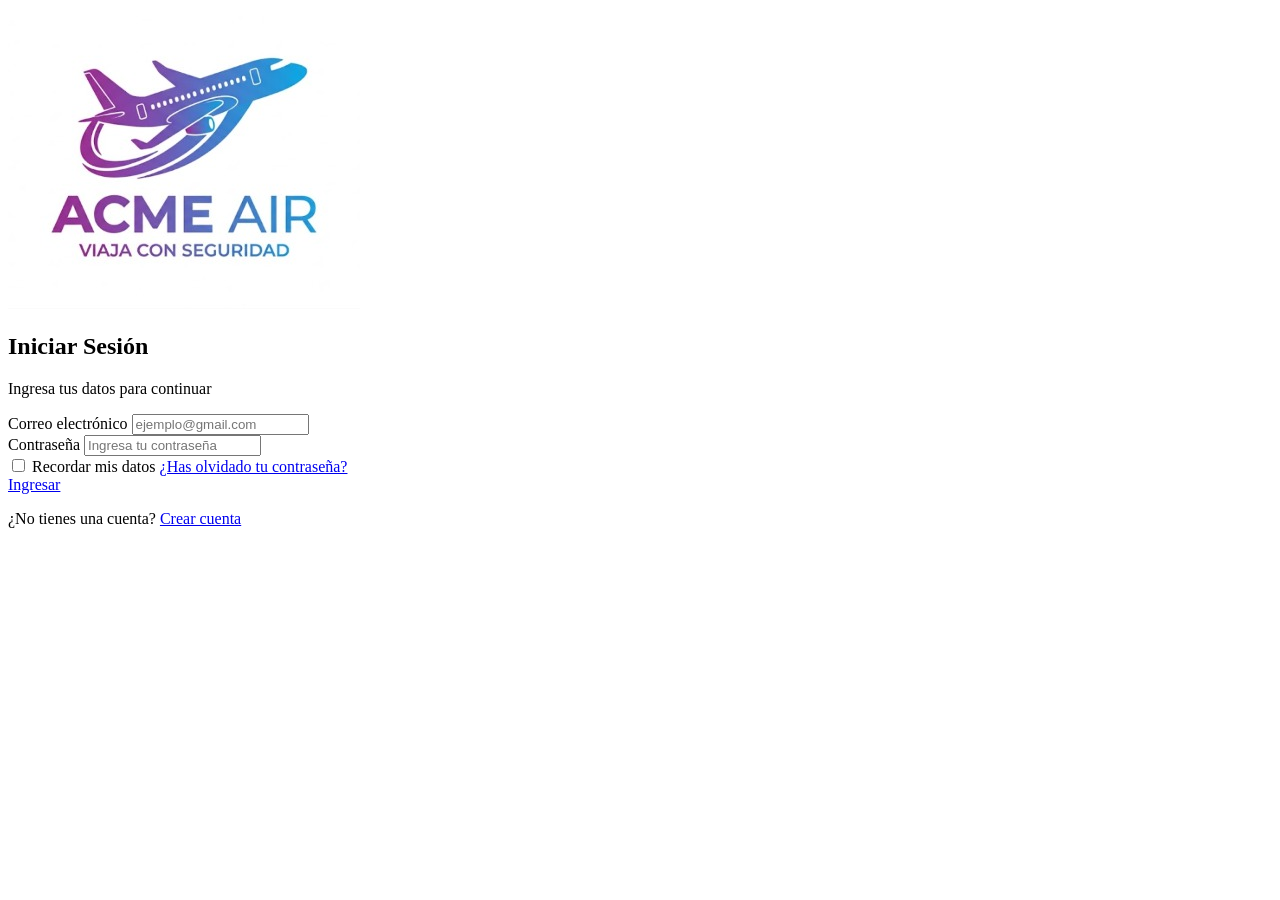
==== index.html @ 8b930a01 "Fix merge conflicts from main" ====
<!DOCTYPE html>
<html lang="en">
<head>
    <meta charset="UTF-8">
    <meta name="viewport" content="width=device-width, initial-scale=1.0">
    <title>Document</title>
</head>
<body>  
    <main class="contenedor">
        <section class="login-card">

            <div class="logo">
                <img src="img/icono.jpg">
            </div>

            <div class="login-header">
                <h2>Iniciar Sesión</h2>
                <p>Ingresa tus datos para continuar</p>
            </div>

            <form>

                <div class="campo">
                    <label for="correo">Correo electrónico</label>
                    <input type="email" id="correo" name="correo" placeholder="ejemplo@gmail.com" required>
                </div>

                <div class="campo">
                    <label for="password">Contraseña</label>
                    <input
                        type="password"
                        id="password"
                        name="password"
                        placeholder="Ingresa tu contraseña"
                        required
                    >
                </div>

                <div class="opciones">
                    <label>
                        <input type="checkbox" name="recordar">
                        Recordar mis datos
                    </label>

                    <a href="recuperar.html">
                        ¿Has olvidado tu contraseña?
                    </a>
                </div>

                <a href="menu.html" class="btn-primary">
                    Ingresar
                </a>

            </form>

            <p class="registro-link">
                ¿No tienes una cuenta?
                <a href="registro.html">Crear cuenta</a>
            </p>

        </section>
    </main>
</body>
</html>
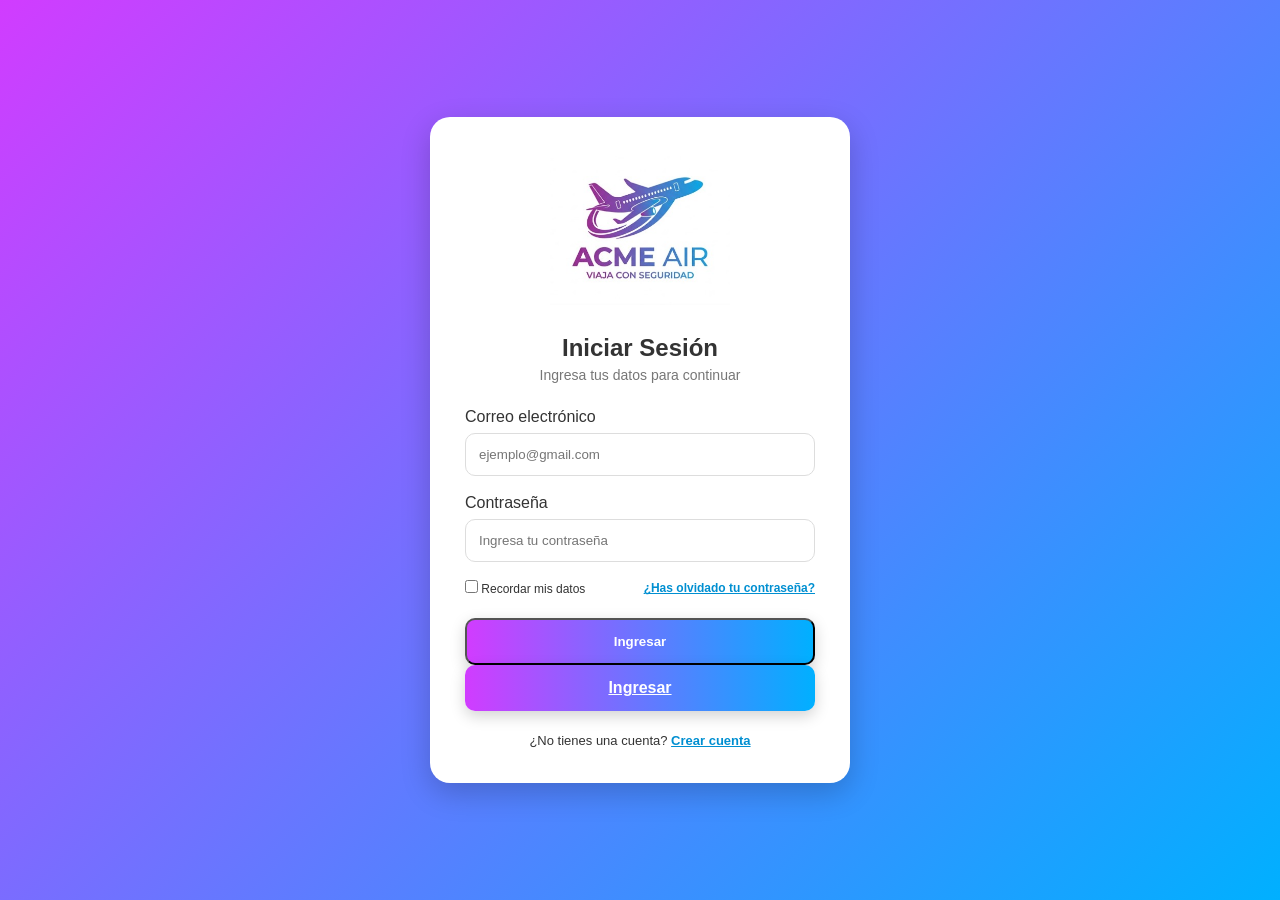
==== commit 20aa2b1f: "feat: arreglo de conflictos y cambios en el menu" ====
--- a/index.html
+++ b/index.html
@@ -1,11 +1,17 @@
 <!DOCTYPE html>
-<html lang="en">
+<html lang="es">
 <head>
     <meta charset="UTF-8">
     <meta name="viewport" content="width=device-width, initial-scale=1.0">
-    <title>Document</title>
+    <title>ACME AIR - Iniciar Sesión</title>
+    <link rel="icon" href="img/icono.jpg" sizes="96x96">
+
+    <link rel="stylesheet" href="css/style.css">
+    <link rel="stylesheet" href="css/forms.css">
+    <link rel="stylesheet" href="css/layout.css">
+    <link rel="stylesheet" href="css/responsive.css">
 </head>
-<body>  
+<body>
     <main class="contenedor">
         <section class="login-card">
 
@@ -47,10 +53,13 @@
                     </a>
                 </div>
 
+                <button href="menu.html" class="btn-primary">
+                    Ingresar
+                </button>
+
                 <a href="menu.html" class="btn-primary">
                     Ingresar
                 </a>
-
             </form>
 
             <p class="registro-link">
--- a/css/style.css
+++ b/css/style.css
@@ -0,0 +1,165 @@
+:root {
+    --rosa: #d13cff;
+    --azul: #00b0ff;
+    --blanco: #ffffff;
+    --gris: #f4f4f4;
+    --texto: #333333;
+}
+
+* {
+    box-sizing: border-box;
+    margin: 0;
+    padding: 0;
+    box-sizing: border-box;
+    font-family: 'Segoe UI', Tahoma, Geneva, Verdana, sans-serif;
+}
+
+body {
+    margin: 0;
+    font-family: 'Poppins', sans-serif;
+    background: linear-gradient(135deg, var(--rosa), var(--azul));
+    min-height: 100vh;
+    color: var(--texto);
+}
+
+.contenedor {
+    min-height: 100vh;
+    display: flex;
+    justify-content: center;
+    align-items: center;
+    padding: 20px;
+}
+
+.login-card {
+    width: 100%;
+    max-width: 430px;
+    background: var(--blanco);
+    padding: 35px;
+    border-radius: 20px;
+    box-shadow: 0 10px 30px rgba(0, 0, 0, 0.20);
+}
+
+.logo {
+    text-align: center;
+    margin-bottom: 25px;
+}
+
+.logo img {
+    width: 180px;
+    height: auto;
+    object-fit: contain;
+}
+
+.login-header {
+    text-align: center;
+    margin-bottom: 25px;
+}
+
+.login-header h2 {
+    margin: 0;
+    font-size: 24px;
+}
+
+.login-header p {
+    margin: 5px 0 0;
+    color: #777;
+    font-size: 14px;
+}
+
+.campo {
+    margin-bottom: 18px;
+}
+
+.campo label {
+    display: block;
+    margin-bottom: 7px;
+    font-weight: 500;
+}
+
+.campo input {
+    width: 100%;
+    padding: 13px;
+    border: 1px solid #ddd;
+    border-radius: 10px;
+    font-family: inherit;
+    outline: none;
+    transition: 0.3s;
+}
+
+.campo input:focus {
+    border-color: var(--azul);
+    box-shadow: 0 0 0 3px rgba(0, 176, 255, 0.15);
+}
+
+.opciones {
+    display: flex;
+    justify-content: space-between;
+    align-items: center;
+    gap: 10px;
+    margin-bottom: 22px;
+    font-size: 12px;
+}
+
+.opciones a,
+.registro-link a {
+    color: #008fd1;
+    font-weight: 600;
+}
+
+.opciones a:hover,
+.registro-link a:hover {
+    text-decoration: underline;
+}
+
+.btn-primary {
+    display: block;
+    width: 100%;
+    padding: 14px;
+    border-radius: 10px;
+    background: linear-gradient(90deg, var(--rosa), var(--azul));
+    color: white;
+    text-align: center;
+    font-weight: 600;
+    box-shadow: 0 5px 15px rgba(0, 0, 0, 0.18);
+    transition: 0.3s;
+}
+
+.btn-primary:hover {
+    transform: scale(1.02);
+}
+
+.registro-link {
+    text-align: center;
+    margin: 22px 0 0;
+    font-size: 13px;
+}
+.login-texto {
+    text-align: center;
+    padding: 24px 20px 10px 20px;
+}
+
+.login-texto h2 {
+    color: var(--texto);
+    font-size: 1.6rem;
+    font-weight: 700;
+    margin-bottom: 6px;
+}
+
+.login-texto h3 {
+    color: #555555;
+    font-size: 1.1rem;
+    font-weight: 500;
+    margin-bottom: 12px;
+}
+
+.logout-link {
+    color: #888888;
+    font-size: 0.95rem;
+    text-decoration: underline;
+    display: inline-block;
+    transition: color 0.2s ease;
+}
+
+.logout-link:hover {
+    color: #d6006e;
+}
--- a/css/forms.css
+++ b/css/forms.css
@@ -0,0 +1,117 @@
+.campo {
+    margin-bottom: 18px;
+}
+
+.campo label {
+    display: block;
+    margin-bottom: 7px;
+    font-weight: 500;
+}
+
+.campo input {
+    width: 100%;
+    padding: 13px;
+    border: 1px solid #ddd;
+    border-radius: 10px;
+    font-family: inherit;
+    outline: none;
+    transition: 0.3s;
+}
+
+.campo input:focus {
+    border-color: var(--azul);
+    box-shadow: 0 0 0 3px rgba(0, 176, 255, 0.15);
+}
+
+.opciones {
+    display: flex;
+    justify-content: space-between;
+    align-items: center;
+    gap: 10px;
+    margin-bottom: 22px;
+    font-size: 12px;
+}
+
+.opciones a,
+.registro-link a {
+    color: #008fd1;
+    font-weight: 600;
+}
+
+.opciones a:hover,
+.registro-link a:hover {
+    text-decoration: underline;
+}
+
+.btn-primary {
+    display: block;
+    width: 100%;
+    padding: 14px;
+    border-radius: 10px;
+    background: linear-gradient(90deg, var(--rosa), var(--azul));
+    color: white;
+    text-align: center;
+    font-weight: 600;
+    box-shadow: 0 5px 15px rgba(0, 0, 0, 0.18);
+    transition: 0.3s;
+}
+
+.btn-primary:hover {
+    transform: scale(1.02);
+}
+
+.registro-link {
+    text-align: center;
+    margin: 22px 0 0;
+    font-size: 13px;
+}
+
+
+.menu-grid {
+    display: flex;
+    flex-direction: column;
+    gap: 16px;
+    padding: 10px 24px 30px 24px;
+}
+
+.menu-item {
+    display: flex;
+    align-items: center;
+    justify-content: space-between;
+    background-color: #ffffff;
+    border: 1px solid #e2e8f0;
+    border-radius: 12px;
+    padding: 24px 35px;
+    text-decoration: none;
+    box-shadow: 0 4px 10px rgba(0, 0, 0, 0.05);
+    transition: transform 0.2s ease, box-shadow 0.2s ease;
+}
+
+.menu-item:hover {
+    transform: translateY(-2px);
+    box-shadow: 0 6px 14px rgba(0, 0, 0, 0.1);
+}
+
+.menu-item-info { 
+    display: flex;
+    align-items: center;
+    gap: 16px;
+}
+
+.icono-opcion {
+    width: 60px;
+    height: 35px;
+    object-fit: contain;
+}
+
+.menu-item-info span {
+    color: #444444;
+    font-size: 1rem;
+    font-weight: 600;
+}
+
+.flecha {
+    color: #777777;
+    font-size: 1.3rem;
+    font-weight: bold;
+}
--- a/css/layout.css
+++ b/css/layout.css
@@ -0,0 +1,56 @@
+.contenedor {
+    min-height: 100vh;
+    display: flex;
+    justify-content: center;
+    align-items: center;
+    padding: 20px;
+}
+
+.login-card {
+    width: 100%;
+    max-width: 430px;
+    background: var(--blanco);
+    padding: 35px;
+    border-radius: 20px;
+    box-shadow: 0 10px 30px rgba(0, 0, 0, 0.20);
+    box-sizing: border-box;
+}
+
+.logo {
+    text-align: center;
+    margin-bottom: 25px;
+}
+
+.logo img {
+    width: 180px;
+    height: auto;
+    object-fit: contain;
+}
+
+.login-header {
+    text-align: center;
+    margin-bottom: 25px;
+}
+
+.login-header h2 {
+    margin: 0;
+    font-size: 24px;
+}
+
+.login-header p {
+    margin: 5px 0 0;
+    color: #777;
+    font-size: 14px;
+}
+
+.logo--menu {
+    width: 100%;
+    line-height: 0; /*Elimina espacio blanco por defecto del div*/
+}
+
+.logo--menu img {
+    width: 100%;
+    height: auto;
+    display: block;
+    object-fit: cover;
+}
--- a/css/responsive.css
+++ b/css/responsive.css
@@ -0,0 +1,91 @@
+/*Dispositivos pequeños (320px)*/
+@media (max-width: 380px) {
+    .card {
+        padding: 20px 15px;
+    }
+
+    .opciones {
+        flex-direction: column;
+        align-items: flex-start;
+        gap: 10px;
+    }
+
+    .contenedor {
+        padding: 10px 8px;
+    }
+
+    .login-card {
+        max-width: 290px;
+        border-radius: 12px;
+    }
+
+    .login-texto h2 {
+        font-size: 1.2rem;
+    }
+
+    .login-texto h3 {
+        font-size: 0.9rem;
+    }
+
+    .menu-grid {
+        gap: 10px;
+        padding: 8px 12px 18px;
+    }
+
+    .menu-item {
+        padding: 10px 12px;
+    }
+
+    .icono-opcion {
+        width: 28px;
+        height: 28px;
+    }
+}
+
+/*Tablet (768px - 1024px)*/
+@media (min-width: 768px) {
+    .contenedor {
+        padding: 40px;
+    }
+
+    .card {
+        max-width: 480px; /*Incremento suave de área centrada*/
+    }
+
+    .login-card {
+        max-width: 380px;
+    }
+
+    .login-texto {
+        padding: 20px 16px 10px;
+    }
+
+    .login-texto h2 {
+        font-size: 1.4rem;
+    }
+
+    .login-texto h3 {
+        font-size: 1rem;
+    }
+
+    .menu-grid {
+        gap: 12px;
+        padding: 10px 18px 24px;
+    }
+
+    .menu-item {
+        padding: 12px 14px;
+    }
+}
+
+/*(1024px en adelante)*/
+@media (min-width: 1024px) {
+    .contenedor {
+        padding: 0 80px;
+        min-height: 100vh;
+    }
+
+    .login-card {
+        max-width: 420px;
+    }
+}
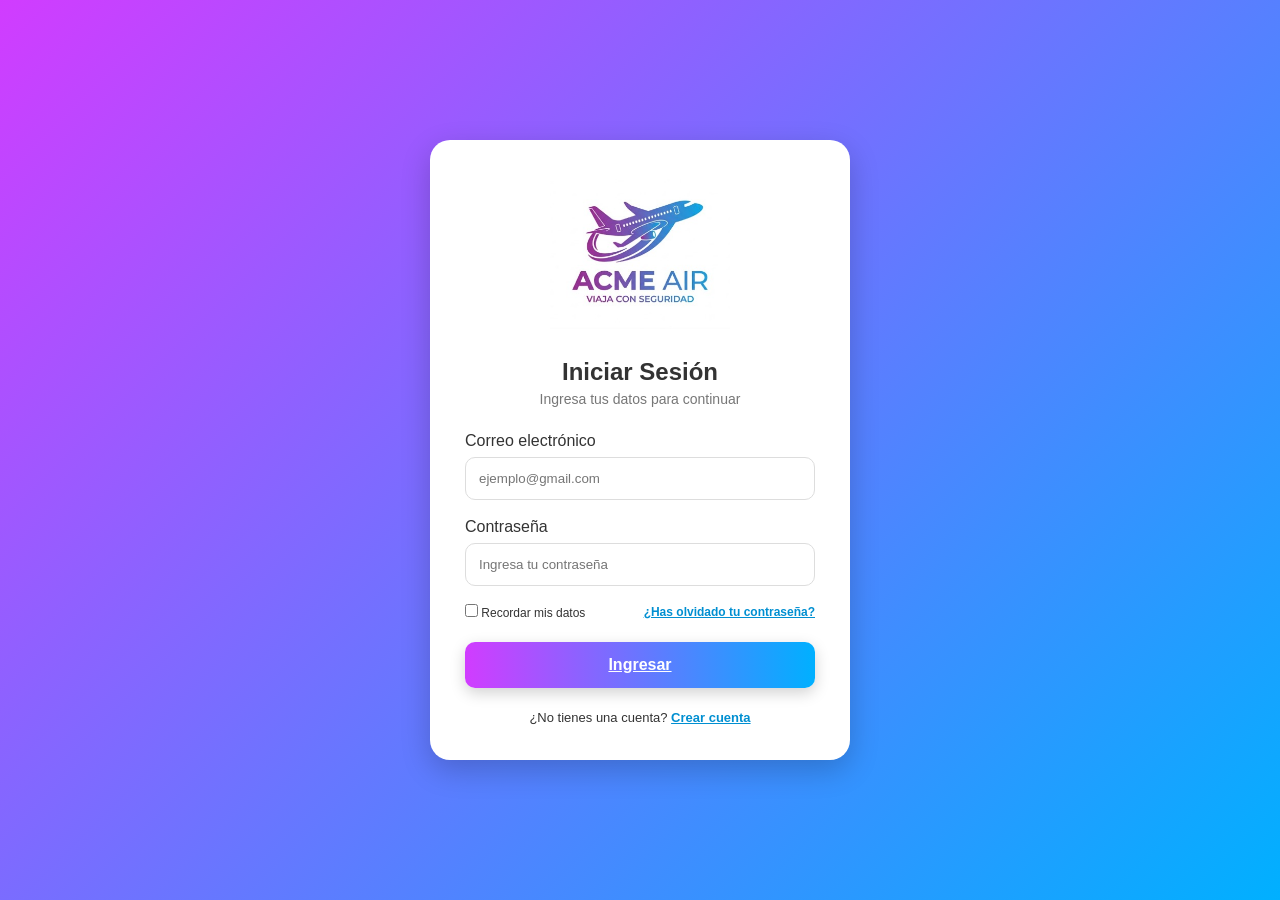
==== commit 5c534d37: "feat: cambios en el hipervinculo "regresar" en index" ====
--- a/index.html
+++ b/index.html
@@ -52,11 +52,7 @@
                         ¿Has olvidado tu contraseña?
                     </a>
                 </div>
-
-                <button href="menu.html" class="btn-primary">
-                    Ingresar
-                </button>
-
+                
                 <a href="menu.html" class="btn-primary">
                     Ingresar
                 </a>
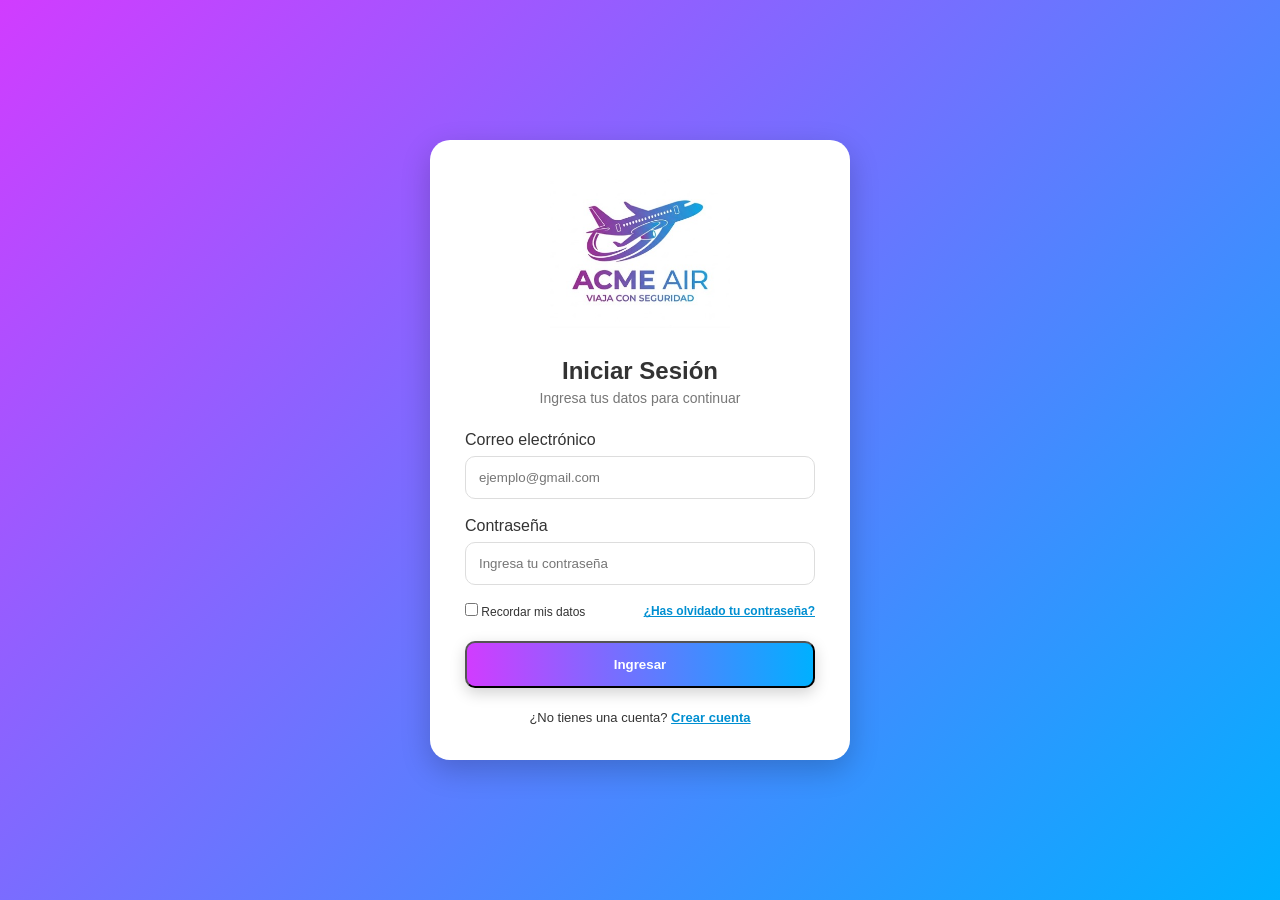
==== commit 57e58cf6: "feat: correcion de login" ====
--- a/index.html
+++ b/index.html
@@ -5,10 +5,11 @@
     <meta name="viewport" content="width=device-width, initial-scale=1.0">
     <title>ACME AIR - Iniciar Sesión</title>
     <link rel="icon" href="img/icono.jpg" sizes="96x96">
+    <title>Iniciar sesion</title>
 
     <link rel="stylesheet" href="css/style.css">
+    <link rel="stylesheet" href="css/layout.css">
     <link rel="stylesheet" href="css/forms.css">
-    <link rel="stylesheet" href="css/layout.css">
     <link rel="stylesheet" href="css/responsive.css">
 </head>
 <body>
@@ -24,7 +25,7 @@
                 <p>Ingresa tus datos para continuar</p>
             </div>
 
-            <form>
+            <form action="menu.html" method="get">
 
                 <div class="campo">
                     <label for="correo">Correo electrónico</label>
@@ -53,9 +54,9 @@
                     </a>
                 </div>
                 
-                <a href="menu.html" class="btn-primary">
+                <button type="submit" href="menu.html" class="btn-primary">
                     Ingresar
-                </a>
+                </button>
             </form>
 
             <p class="registro-link">
--- a/css/layout.css
+++ b/css/layout.css
@@ -44,13 +44,19 @@
 }
 
 .logo--menu {
-    width: 100%;
-    line-height: 0; /*Elimina espacio blanco por defecto del div*/
+    width: calc(100% + 40px); /*Ajusta los 40px según el padding de tu tarjeta*/
+    margin-top: -13px;        /*Sube la imagen al borde superior*/
+    margin-left: -20px;       /*Hacia la izquierda*/
+    margin-right: -20px;      /*Hacia la derecha*/
+    line-height: 0;
+    overflow: hidden;         /*Bordes redondeados arriba*/
+    border-top-left-radius: inherit;
+    border-top-right-radius: inherit;
 }
 
 .logo--menu img {
     width: 100%;
-    height: auto;
+    height: 80px;
     display: block;
     object-fit: cover;
 }
--- a/css/forms.css
+++ b/css/forms.css
@@ -70,7 +70,7 @@
 .menu-grid {
     display: flex;
     flex-direction: column;
-    gap: 16px;
+    gap: 20px;
     padding: 10px 24px 30px 24px;
 }
 
@@ -100,8 +100,13 @@
 
 .icono-opcion {
     width: 60px;
-    height: 35px;
+    height: auto;
     object-fit: contain;
+}
+
+.icon--misvuelos{
+    width: 49px;
+    height: auto;
 }
 
 .menu-item-info span {
@@ -112,6 +117,6 @@
 
 .flecha {
     color: #777777;
-    font-size: 1.3rem;
+    font-size: 1.7rem;
     font-weight: bold;
 }
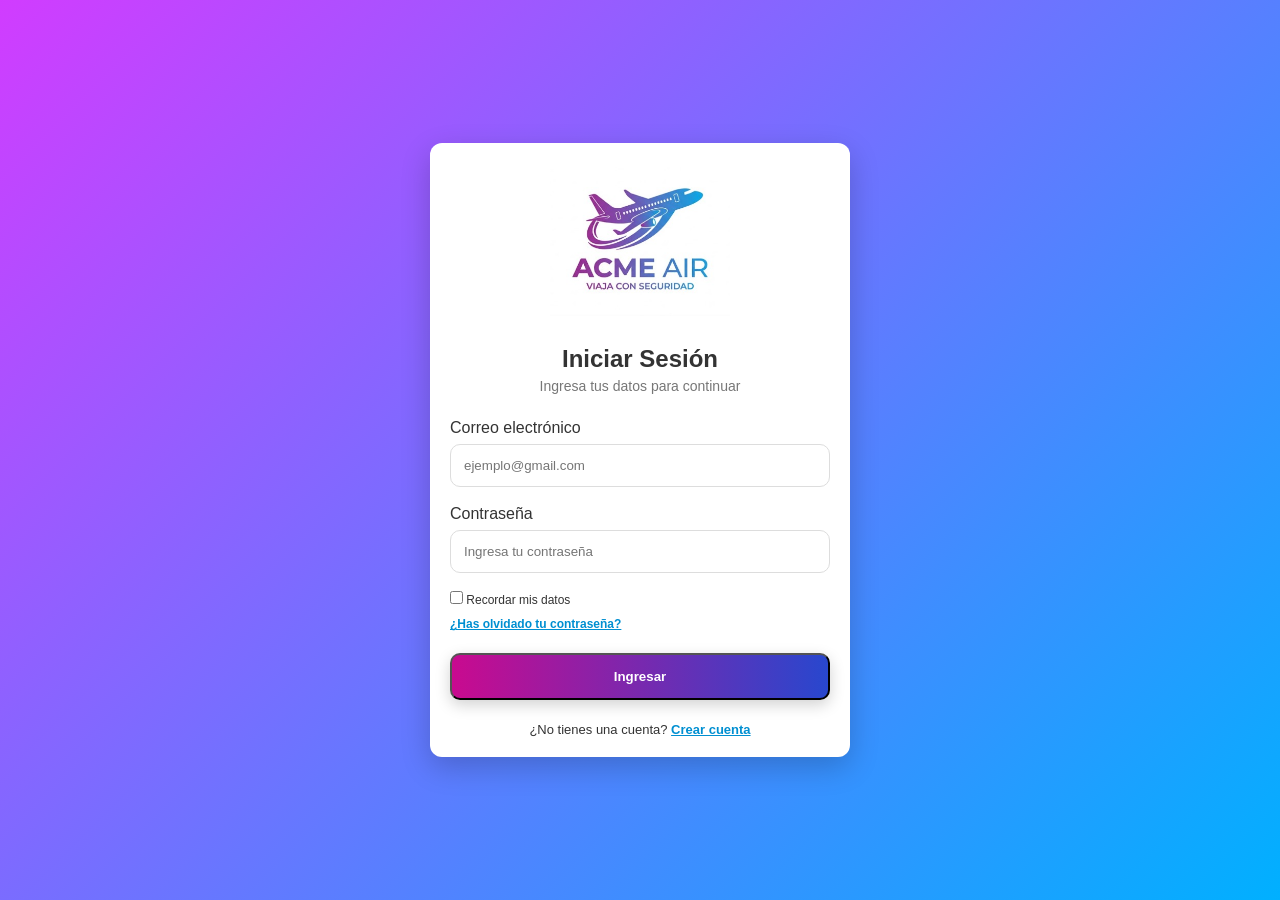
==== commit d9f60c22: "feat: cambios finales" ====
--- a/index.html
+++ b/index.html
@@ -14,7 +14,7 @@
 </head>
 <body>
     <main class="contenedor">
-        <section class="login-card">
+        <section class="login-card vuelos-card">
 
             <div class="logo">
                 <img src="img/icono.jpg">
--- a/css/style.css
+++ b/css/style.css
@@ -5,7 +5,6 @@
     --gris: #f4f4f4;
     --texto: #333333;
 }
-
 * {
     box-sizing: border-box;
     margin: 0;
@@ -66,73 +65,6 @@
     font-size: 14px;
 }
 
-.campo {
-    margin-bottom: 18px;
-}
-
-.campo label {
-    display: block;
-    margin-bottom: 7px;
-    font-weight: 500;
-}
-
-.campo input {
-    width: 100%;
-    padding: 13px;
-    border: 1px solid #ddd;
-    border-radius: 10px;
-    font-family: inherit;
-    outline: none;
-    transition: 0.3s;
-}
-
-.campo input:focus {
-    border-color: var(--azul);
-    box-shadow: 0 0 0 3px rgba(0, 176, 255, 0.15);
-}
-
-.opciones {
-    display: flex;
-    justify-content: space-between;
-    align-items: center;
-    gap: 10px;
-    margin-bottom: 22px;
-    font-size: 12px;
-}
-
-.opciones a,
-.registro-link a {
-    color: #008fd1;
-    font-weight: 600;
-}
-
-.opciones a:hover,
-.registro-link a:hover {
-    text-decoration: underline;
-}
-
-.btn-primary {
-    display: block;
-    width: 100%;
-    padding: 14px;
-    border-radius: 10px;
-    background: linear-gradient(90deg, var(--rosa), var(--azul));
-    color: white;
-    text-align: center;
-    font-weight: 600;
-    box-shadow: 0 5px 15px rgba(0, 0, 0, 0.18);
-    transition: 0.3s;
-}
-
-.btn-primary:hover {
-    transform: scale(1.02);
-}
-
-.registro-link {
-    text-align: center;
-    margin: 22px 0 0;
-    font-size: 13px;
-}
 .login-texto {
     text-align: center;
     padding: 24px 20px 10px 20px;
@@ -162,4 +94,25 @@
 
 .logout-link:hover {
     color: #d6006e;
+}
+
+/*mis viajes*/
+.mv-horario,
+.mv-detalle{
+    font-size:.75rem;
+    color:#777;
+}
+
+.mv-horario strong{
+    font-size:.85rem;
+    font-weight:500;
+    color:#555;
+}
+
+.mv-estado{
+    margin:0;
+    font-size:1.05rem;
+    font-weight:700;
+    text-transform:uppercase;
+    color:#777;
 }
--- a/css/layout.css
+++ b/css/layout.css
@@ -14,6 +14,20 @@
     border-radius: 20px;
     box-shadow: 0 10px 30px rgba(0, 0, 0, 0.20);
     box-sizing: border-box;
+}
+
+.card--contraseña {
+    background-color: #ffffff;
+    border-radius: 20px;
+    padding: 0 30px 40px 30px; 
+    width: 100%;
+    max-width: 380px;
+    min-height: 560px;   /*Ajusta verticalmente*/      
+    box-shadow: 0 10px 25px rgba(0, 0, 0, 0.15);
+    display: flex;
+    flex-direction: column;
+    box-sizing: border-box;
+    overflow: hidden;
 }
 
 .logo {
@@ -56,7 +70,167 @@
 
 .logo--menu img {
     width: 100%;
-    height: 80px;
+    height: auto;
+    max-height: 120px;
     display: block;
     object-fit: cover;
+}
+
+
+.usuario-header{
+    display:flex;
+    align-items:center;
+    gap:12px;
+    padding:14px 0;
+    border-bottom:1px solid #e5e5e5;
+}
+.usuario-avatar{
+    width:44px;
+    height:44px;
+    border-radius:50%;
+    object-fit:cover
+}
+
+.usuario-header h2{
+    font-size:1.2rem;
+    color:var(--texto);
+    line-height:1.2
+}
+
+.usuario-header .logout-link{
+    font-size:.85rem;
+    color:#444
+}
+
+.vuelos-titulo{
+    text-align:center;
+    margin:22px 0 14px
+}
+
+.vuelos-titulo h3{
+    font-size:1.1rem;
+    font-weight:600;
+    color:var(--texto)
+}
+.title--check-in h3{
+    font-size: 1.5rem;
+    
+}
+
+.vuelos-resumen{
+    margin-bottom:16px;
+    font-size:.9rem;
+    color:#555
+}
+
+.lista-vuelos{
+    list-style:none;
+    display:grid;
+    gap:16px;
+    margin-bottom:24px
+}
+
+.vuelo-item{
+    display:flex;
+    align-items:center;
+    gap:12px;
+    padding:14px;
+    background:var(--blanco);
+    border:1px solid #e2e2e2;
+    border-radius:10px;
+    box-shadow:0 4px 10px rgba(0,0,0,.12);
+}
+.vuelo-icono{width:34px;
+    height:auto;
+    object-fit:contain
+}
+
+.vuelo-horario{
+    flex:1;
+    display:flex;
+    flex-direction:column;
+    font-size:.75rem;
+    color:#777
+}
+
+.vuelo-horario strong{
+    font-size:.85rem;
+    font-weight:500;
+    color:#555
+}
+
+.vuelo-detalle{
+    text-align:right;
+    font-size:.75rem;
+    color:#777
+}
+
+.vuelo-precio{
+    margin:2px 0 0;
+    font-size:1.15rem;
+    font-weight:700;
+    color:#777
+}
+
+.vuelo-precio small{font-size:.8rem;
+    font-weight:500
+}
+
+.login-card.vuelos-card{
+    max-width: 420px;
+}
+
+/*mis vuelos*/
+.mv-lista{
+    list-style:none;
+    display:flex;
+    flex-direction:column;
+    gap:16px;
+    margin:0 0 24px;
+    padding:0;
+}
+
+.mv-vuelo{
+    display:grid;
+    grid-template-columns:auto 1fr auto;
+    align-items:center;
+    gap:12px;
+    width:100%;
+    padding:14px;
+    background:#ffffff;
+    border:1px solid #e2e2e2;
+    border-radius:10px;
+    box-shadow:0 4px 10px rgba(0,0,0,.18);
+}
+
+.mv-icono{
+    width:40px;
+    height:auto;
+    object-fit:contain;
+}
+
+.mv-horario,
+.mv-detalle{
+    display:flex;
+    flex-direction:column;
+    gap:4px;
+}
+
+.mv-detalle{
+    text-align:right;
+}
+
+.check-item {
+    align-items:center;
+    gap:12px;
+    padding:14px;
+    background:var(--blanco);
+    border:1px solid #e2e2e2;
+    border-radius:10px;
+    box-shadow:0 4px 10px rgba(0,0,0,.12);
+}
+
+.check-item h3 {
+    text-align: center;
+
 }
--- a/css/forms.css
+++ b/css/forms.css
@@ -8,7 +8,7 @@
     font-weight: 500;
 }
 
-.campo input {
+.campo input:not([type="checkbox"]) {
     width: 100%;
     padding: 13px;
     border: 1px solid #ddd;
@@ -18,6 +18,19 @@
     transition: 0.3s;
 }
 
+.campo input:not([type="checkbox"]):focus {
+    border-color: var(--dorado);
+    box-shadow: 0 0 0 3px rgba(212, 175, 55, 0.15);
+}
+
+.campo input[type="checkbox"] {
+    width: auto;
+    padding: 0;
+    margin: 0 6px 0 0;
+    accent-color: var(--dorado);
+    cursor: pointer;
+}
+
 .campo input:focus {
     border-color: var(--azul);
     box-shadow: 0 0 0 3px rgba(0, 176, 255, 0.15);
@@ -48,12 +61,14 @@
     width: 100%;
     padding: 14px;
     border-radius: 10px;
-    background: linear-gradient(90deg, var(--rosa), var(--azul));
+    background: linear-gradient(90deg, #C90A8F, #2847CE);
     color: white;
     text-align: center;
     font-weight: 600;
     box-shadow: 0 5px 15px rgba(0, 0, 0, 0.18);
     transition: 0.3s;
+    cursor: pointer;
+
 }
 
 .btn-primary:hover {
@@ -66,12 +81,10 @@
     font-size: 13px;
 }
 
-
 .menu-grid {
     display: flex;
     flex-direction: column;
     gap: 20px;
-    padding: 10px 24px 30px 24px;
 }
 
 .menu-item {
@@ -79,12 +92,12 @@
     align-items: center;
     justify-content: space-between;
     background-color: #ffffff;
-    border: 1px solid #e2e8f0;
+    border: 1px solid #b1b4b8;
     border-radius: 12px;
-    padding: 24px 35px;
     text-decoration: none;
     box-shadow: 0 4px 10px rgba(0, 0, 0, 0.05);
     transition: transform 0.2s ease, box-shadow 0.2s ease;
+    margin-bottom: 7px;
 }
 
 .menu-item:hover {
@@ -95,7 +108,7 @@
 .menu-item-info { 
     display: flex;
     align-items: center;
-    gap: 16px;
+    gap: 20px;
 }
 
 .icono-opcion {
@@ -119,4 +132,213 @@
     color: #777777;
     font-size: 1.7rem;
     font-weight: bold;
+}
+
+
+.campo-registro {
+    margin-bottom: 16px;
+    width: 100%;
+}
+
+.campo-registro input,
+.campo-registro select {
+    width: 100%;
+    padding: 14px 16px;
+    font-size: 1rem;
+    color: #444444;
+    background-color: #ffffff;
+    border: 1.5px solid #ddd;
+    border-radius: 8px;
+    outline: none;
+    box-sizing: border-box;
+    transition: border-color 0.2s ease, box-shadow 0.2s ease;
+}
+
+.campo-registro input[type="checkbox"]{
+    width: auto;
+    padding: 0;
+    margin: 0;
+}
+
+.campo-solo-ida{
+    display: flex;
+    align-items: center;
+    gap: 8px;
+}
+
+.campo-registro input::placeholder {
+    color: #888888;
+}
+
+.campo-registro select:invalid {
+    color: #888888;
+}
+
+.campo-registro select option {
+    color: #333333;
+}
+
+.campo-registro input:focus,
+.campo-registro select:focus {
+    border-color: #14A3FB;
+    box-shadow: 0 0 5px rgba(20, 163, 251, 0.3);
+}
+
+.btn-guardar {
+    display: block;
+    width: 100%;
+    padding: 14px;
+    margin-top: 24px;
+    color: white;
+    font-size: 14px;
+    font-weight: 700;
+    text-align: center;
+    text-transform: uppercase;
+    letter-spacing: 0.5px;
+    border: none;
+    border-radius: 8px;
+    cursor: pointer;
+    box-shadow: 0 4px 6px rgba(20, 163, 251, 0.2);
+    transition: background-color 0.2s ease, transform 0.4s ease;
+    background: linear-gradient(90deg, #C90A8F, #2847CE);
+    text-decoration: none;
+}
+
+.btn-guardar:hover {
+    transform: translateY(-1px);
+}
+
+.btn-guardar:active {
+    transform: translateY(0);
+}  
+
+.btn-volver{
+    display:block;
+    width:100%;
+    padding:12px;
+    text-align:center;
+    text-decoration:none;
+    font-size:.85rem;
+    font-weight:600;
+    color:var(--blanco);
+    background: linear-gradient(90deg, #d13cff, #00b0ff);
+    border-radius:6px;
+    box-shadow:0 4px 10px rgba(33,150,243,.35);
+    transition:transform .2s;
+    cursor: pointer;
+}
+.btn-volver:hover{
+    transform:scale(1.02)
+}
+
+.btn-seleccionar {
+    display: inline-block;
+    padding: 6px 12px;
+    background: linear-gradient(90deg, #d13cff, #00b0ff);
+    color: white;
+    text-decoration: none;
+    font-size: 11px;
+    font-weight: bold;
+    border-radius: 15px;
+    transition: 0.3s;
+    cursor: pointer;
+}
+
+.btn-seleccionar:hover {
+    transform: scale(1.05);
+}
+
+.vuelo-card {
+    background: white;
+    border: 1px solid #eee;
+    border-radius: 20px;
+    padding: 28px;
+    margin-bottom: 25px;
+    box-shadow: 0 6px 20px rgba(0, 0, 0, 0.08);
+    min-height: 230px;
+}
+
+.vuelo-card-header {
+    display: flex;
+    justify-content: space-between;
+    align-items: center;
+    margin-bottom: 20px;
+}
+
+.vuelo-card-header small {
+    display: block;
+    color: #999;
+    font-size: 10px;
+}
+
+.vuelo-card-header strong {
+    font-size: 15px;
+}
+
+.vuelo-card-header span {
+    background: #f3e5ff;
+    color: #a12bd4;
+    padding: 5px 10px;
+    border-radius: 15px;
+    font-size: 11px;
+    font-weight: bold;
+}
+
+.ruta-vuelo {
+    display: grid;
+    grid-template-columns: 1fr auto 1fr;
+    align-items: center;
+    text-align: center;
+    gap: 15px;
+    margin-bottom: 20px;
+}
+
+.ruta-vuelo small {
+    display: block;
+    color: #777;
+    margin-bottom: 5px;
+}
+
+.ruta-vuelo strong {
+    font-size: 21px;
+}
+
+.icono-ruta {
+    color: #d13cff;
+    font-size: 22px;
+}
+
+.datos-vuelo {
+    display: grid;
+    grid-template-columns: repeat(3, 1fr);
+    gap: 10px;
+    border-top: 1px solid #eee;
+    padding-top: 15px;
+    text-align: center;
+}
+
+.datos-vuelo small {
+    display: block;
+    color: #999;
+    font-size: 11px;
+    margin-bottom: 5px;
+}
+
+.datos-vuelo strong {
+    font-size: 13px;
+}
+
+.btn-volver {
+    display: block;
+    width: 100%;
+    background: linear-gradient(90deg, #d13cff, #00b0ff);
+    color: #fff;
+    border: none;
+    border-radius: 6px;
+    padding: 12px;
+    font-size: 16px;
+    font-weight: bold;
+    text-align: center;
+    text-decoration: none;
+    cursor: pointer;
 }
--- a/css/responsive.css
+++ b/css/responsive.css
@@ -1,5 +1,5 @@
-/*Dispositivos pequeños (320px)*/
-@media (max-width: 380px) {
+/*Dispositivos pequeños*/
+@media (min-width: 480px) {
     .card {
         padding: 20px 15px;
     }
@@ -17,6 +17,7 @@
     .login-card {
         max-width: 290px;
         border-radius: 12px;
+        padding: 20px;
     }
 
     .login-texto h2 {
@@ -37,9 +38,26 @@
     }
 
     .icono-opcion {
-        width: 28px;
-        height: 28px;
+        width: 40px;
+        height: 40px;
     }
+
+    .logo-menu {
+        width: 100%;
+        margin: 0 auto 15px auto;
+        padding: 0;
+        border-radius: 12px;
+        overflow: hidden;
+    }
+    
+    .logo-menu img {
+        width: 100%;
+        max-width: 100%;
+        height: auto;
+        display: block;
+        object-fit: contain;
+    }
+    
 }
 
 /*Tablet (768px - 1024px)*/
@@ -49,7 +67,7 @@
     }
 
     .card {
-        max-width: 480px; /*Incremento suave de área centrada*/
+        max-width: 480px; 
     }
 
     .login-card {
@@ -75,17 +93,96 @@
 
     .menu-item {
         padding: 12px 14px;
+        font-size: 1,5rem;
+    }
+
+    .logo--menu {
+        width: calc(100% + 40px); 
+        margin-top: -20px;
+        margin-left: -20px;
+        margin-right: -20px;
+        border-top-left-radius: inherit;
+        border-top-right-radius: inherit;
+        overflow: hidden;
+    }
+
+    .logo--menu img {
+        width: 100%;
+        height: auto;
+        max-height: 160px; 
+        display: block;
+        object-fit: contain;
+    }
+    .campo-registro input,
+    .campo-registro select {
+        padding: 12px 14px;
+        font-size: 0.95rem;
+    }
+
+    .btn-guardar {
+        padding: 12px;
+        font-size: 0.95rem;
     }
 }
 
 /*(1024px en adelante)*/
 @media (min-width: 1024px) {
     .contenedor {
-        padding: 0 80px;
-        min-height: 100vh;
+        padding: 10px 8px;
     }
 
     .login-card {
-        max-width: 420px;
+        max-width: 290px;
+        border-radius: 12px;
+        padding: 20px;
     }
 }
+
+/*vuelos*/
+@media (min-width: 768px) {
+
+    .lista-vuelos {
+        display: grid;
+        grid-template-columns: repeat(2, 1fr);
+        gap: 15px;
+    }
+
+    .vuelo-item {
+        display: grid;
+        grid-template-columns: auto 1fr;
+        gap: 10px;
+        align-items: center;
+    }
+
+    .vuelo-detalle {
+        grid-column: 2;
+    }
+
+    .btn-seleccionar {
+        grid-column: 2;
+        justify-self: start;
+    }
+}
+
+/*mis vuelos*/
+@media (max-width: 480px) {
+    .mv-vuelo{
+        padding:12px;
+        gap:10px;
+    }
+
+    .mv-icono{
+        width:34px;
+    }
+}
+
+@media (min-width: 768px) {
+    .mv-horario,
+    .mv-detalle{
+        font-size:.85rem;
+    }
+
+    .mv-estado{
+        font-size:1.2rem;
+    }
+}
